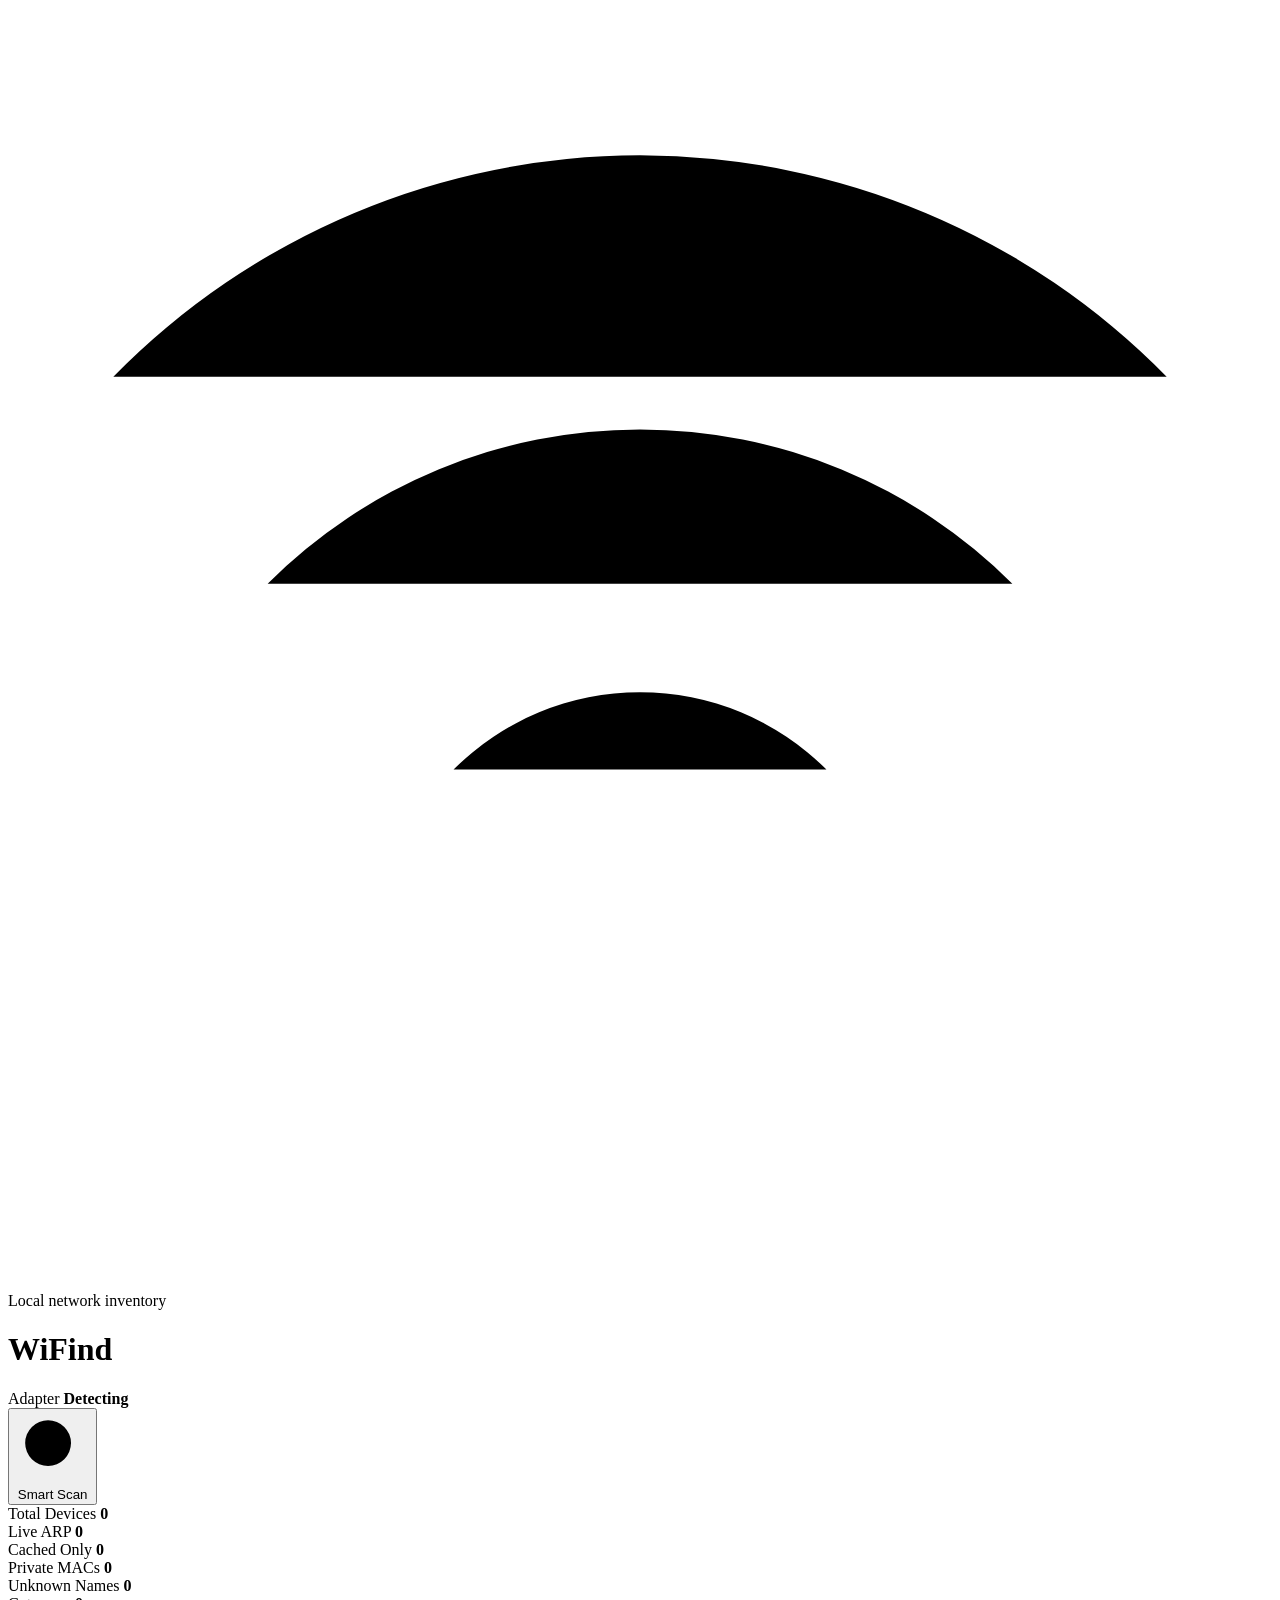
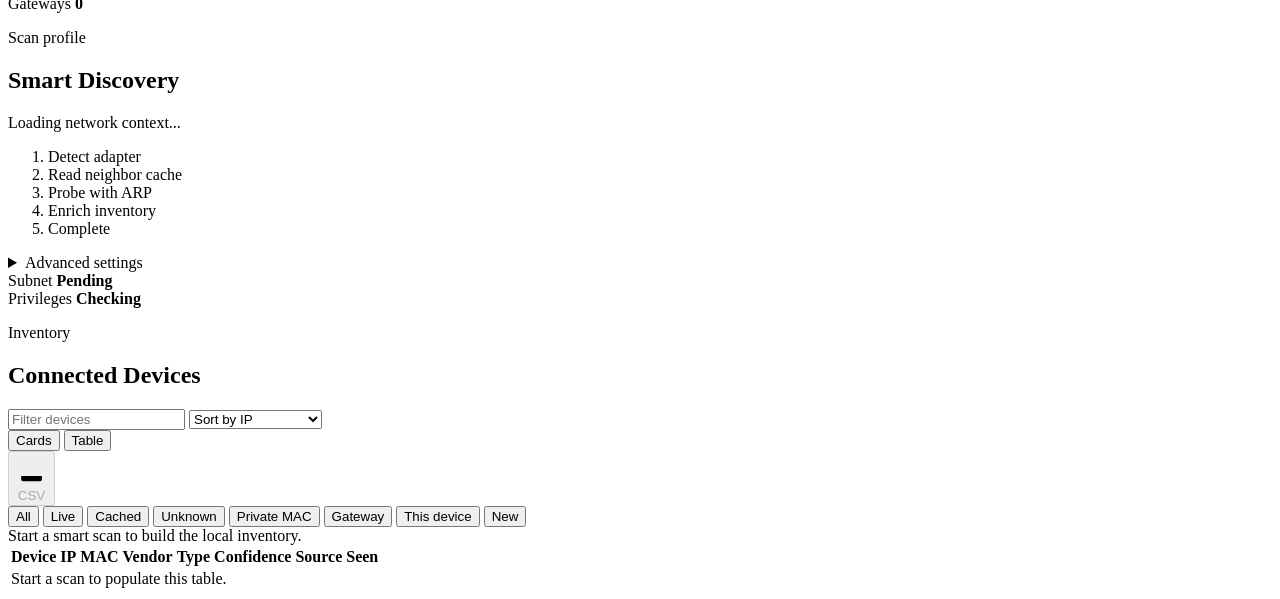
==== static/index.html @ f19a49df "Build smart WiFind scanner dashboard" ====
<!doctype html>
<html lang="en">
  <head>
    <meta charset="utf-8">
    <meta name="viewport" content="width=device-width, initial-scale=1">
    <title>WiFind</title>
    <link rel="stylesheet" href="/styles.css">
  </head>
  <body>
    <main class="app-shell">
      <header class="topbar">
        <div class="brand">
          <div class="brand-mark" aria-hidden="true">
            <svg viewBox="0 0 24 24">
              <path d="M12 19.5h.01M4.93 10.93a10 10 0 0 1 14.14 0M8.46 14.46a5 5 0 0 1 7.08 0M2 7a14 14 0 0 1 20 0" />
            </svg>
          </div>
          <div>
            <p class="eyebrow">Local network inventory</p>
            <h1>WiFind</h1>
          </div>
        </div>

        <div class="topbar-actions">
          <div class="adapter-pill">
            <span>Adapter</span>
            <strong id="active-interface">Detecting</strong>
          </div>
          <button id="scan-button" class="primary-button" type="button">
            <svg viewBox="0 0 24 24" aria-hidden="true">
              <path d="m21 21-4.35-4.35M10.5 18a7.5 7.5 0 1 1 0-15 7.5 7.5 0 0 1 0 15Z" />
            </svg>
            <span>Smart Scan</span>
          </button>
        </div>
      </header>

      <section class="summary-grid" aria-label="Network health summary">
        <article class="metric-card">
          <span>Total Devices</span>
          <strong id="metric-total">0</strong>
        </article>
        <article class="metric-card live">
          <span>Live ARP</span>
          <strong id="metric-live">0</strong>
        </article>
        <article class="metric-card cache">
          <span>Cached Only</span>
          <strong id="metric-cached">0</strong>
        </article>
        <article class="metric-card private">
          <span>Private MACs</span>
          <strong id="metric-private">0</strong>
        </article>
        <article class="metric-card unknown">
          <span>Unknown Names</span>
          <strong id="metric-unknown">0</strong>
        </article>
        <article class="metric-card gateway">
          <span>Gateways</span>
          <strong id="metric-gateways">0</strong>
        </article>
      </section>

      <section class="workspace">
        <aside class="control-panel" aria-label="Scan controls">
          <div class="panel-header">
            <p class="eyebrow">Scan profile</p>
            <h2>Smart Discovery</h2>
          </div>

          <div id="status" class="status" role="status" aria-live="polite">Loading network context...</div>

          <ol class="phase-list" aria-label="Scan progress">
            <li data-phase="context" class="phase active">Detect adapter</li>
            <li data-phase="cache" class="phase">Read neighbor cache</li>
            <li data-phase="arp" class="phase">Probe with ARP</li>
            <li data-phase="enrich" class="phase">Enrich inventory</li>
            <li data-phase="done" class="phase">Complete</li>
          </ol>

          <details class="advanced-panel">
            <summary>Advanced settings</summary>
            <form id="scan-form" class="control-grid">
              <label>
                <span>Target subnet</span>
                <input id="target" name="target" type="text" inputmode="text" placeholder="Auto">
              </label>

              <label>
                <span>Interface</span>
                <input id="interface" name="interface" type="text" placeholder="Auto" list="interfaces">
                <datalist id="interfaces"></datalist>
              </label>

              <div class="number-row">
                <label>
                  <span>Timeout</span>
                  <input id="timeout" name="timeout" type="number" min="0.5" max="10" step="0.5" value="2">
                </label>
                <label>
                  <span>Retries</span>
                  <input id="retries" name="retries" type="number" min="0" max="5" step="1" value="1">
                </label>
              </div>

              <label class="toggle-row">
                <input id="resolve-hostnames" name="resolveHostnames" type="checkbox" checked>
                <span>Resolve hostnames</span>
              </label>
            </form>
          </details>

          <div class="facts">
            <div>
              <span>Subnet</span>
              <strong id="active-target">Pending</strong>
            </div>
            <div>
              <span>Privileges</span>
              <strong id="privilege-state">Checking</strong>
            </div>
          </div>
        </aside>

        <section class="inventory-panel" aria-labelledby="inventory-title">
          <div class="inventory-toolbar">
            <div>
              <p class="eyebrow">Inventory</p>
              <h2 id="inventory-title">Connected Devices</h2>
            </div>
            <div class="toolbar-controls">
              <input id="filter" class="filter-input" type="search" placeholder="Filter devices" aria-label="Filter devices">
              <select id="sort" aria-label="Sort devices">
                <option value="ip">Sort by IP</option>
                <option value="confidence">Sort by confidence</option>
                <option value="type">Sort by type</option>
                <option value="vendor">Sort by vendor</option>
                <option value="lastSeen">Sort by last seen</option>
              </select>
              <div class="view-toggle" role="group" aria-label="View mode">
                <button id="cards-view" class="segmented active" type="button">Cards</button>
                <button id="table-view" class="segmented" type="button">Table</button>
              </div>
              <button id="export-button" class="secondary-button" type="button" disabled>
                <svg viewBox="0 0 24 24" aria-hidden="true">
                  <path d="M12 3v12m0 0 4-4m-4 4-4-4M4 17v2a2 2 0 0 0 2 2h12a2 2 0 0 0 2-2v-2" />
                </svg>
                <span>CSV</span>
              </button>
            </div>
          </div>

          <div class="filter-chips" aria-label="Quick filters">
            <button class="chip active" data-filter="all" type="button">All</button>
            <button class="chip" data-filter="live" type="button">Live</button>
            <button class="chip" data-filter="cached" type="button">Cached</button>
            <button class="chip" data-filter="unknown" type="button">Unknown</button>
            <button class="chip" data-filter="private" type="button">Private MAC</button>
            <button class="chip" data-filter="gateway" type="button">Gateway</button>
            <button class="chip" data-filter="local" type="button">This device</button>
            <button class="chip" data-filter="new" type="button">New</button>
          </div>

          <div id="cards-container" class="device-grid">
            <div class="empty-state">Start a smart scan to build the local inventory.</div>
          </div>

          <div id="table-container" class="table-wrap hidden">
            <table>
              <thead>
                <tr>
                  <th scope="col">Device</th>
                  <th scope="col">IP</th>
                  <th scope="col">MAC</th>
                  <th scope="col">Vendor</th>
                  <th scope="col">Type</th>
                  <th scope="col">Confidence</th>
                  <th scope="col">Source</th>
                  <th scope="col">Seen</th>
                </tr>
              </thead>
              <tbody id="results-body">
                <tr class="empty-row">
                  <td colspan="8">Start a scan to populate this table.</td>
                </tr>
              </tbody>
            </table>
          </div>
        </section>
      </section>
    </main>

    <script src="/app.js" defer></script>
  </body>
</html>
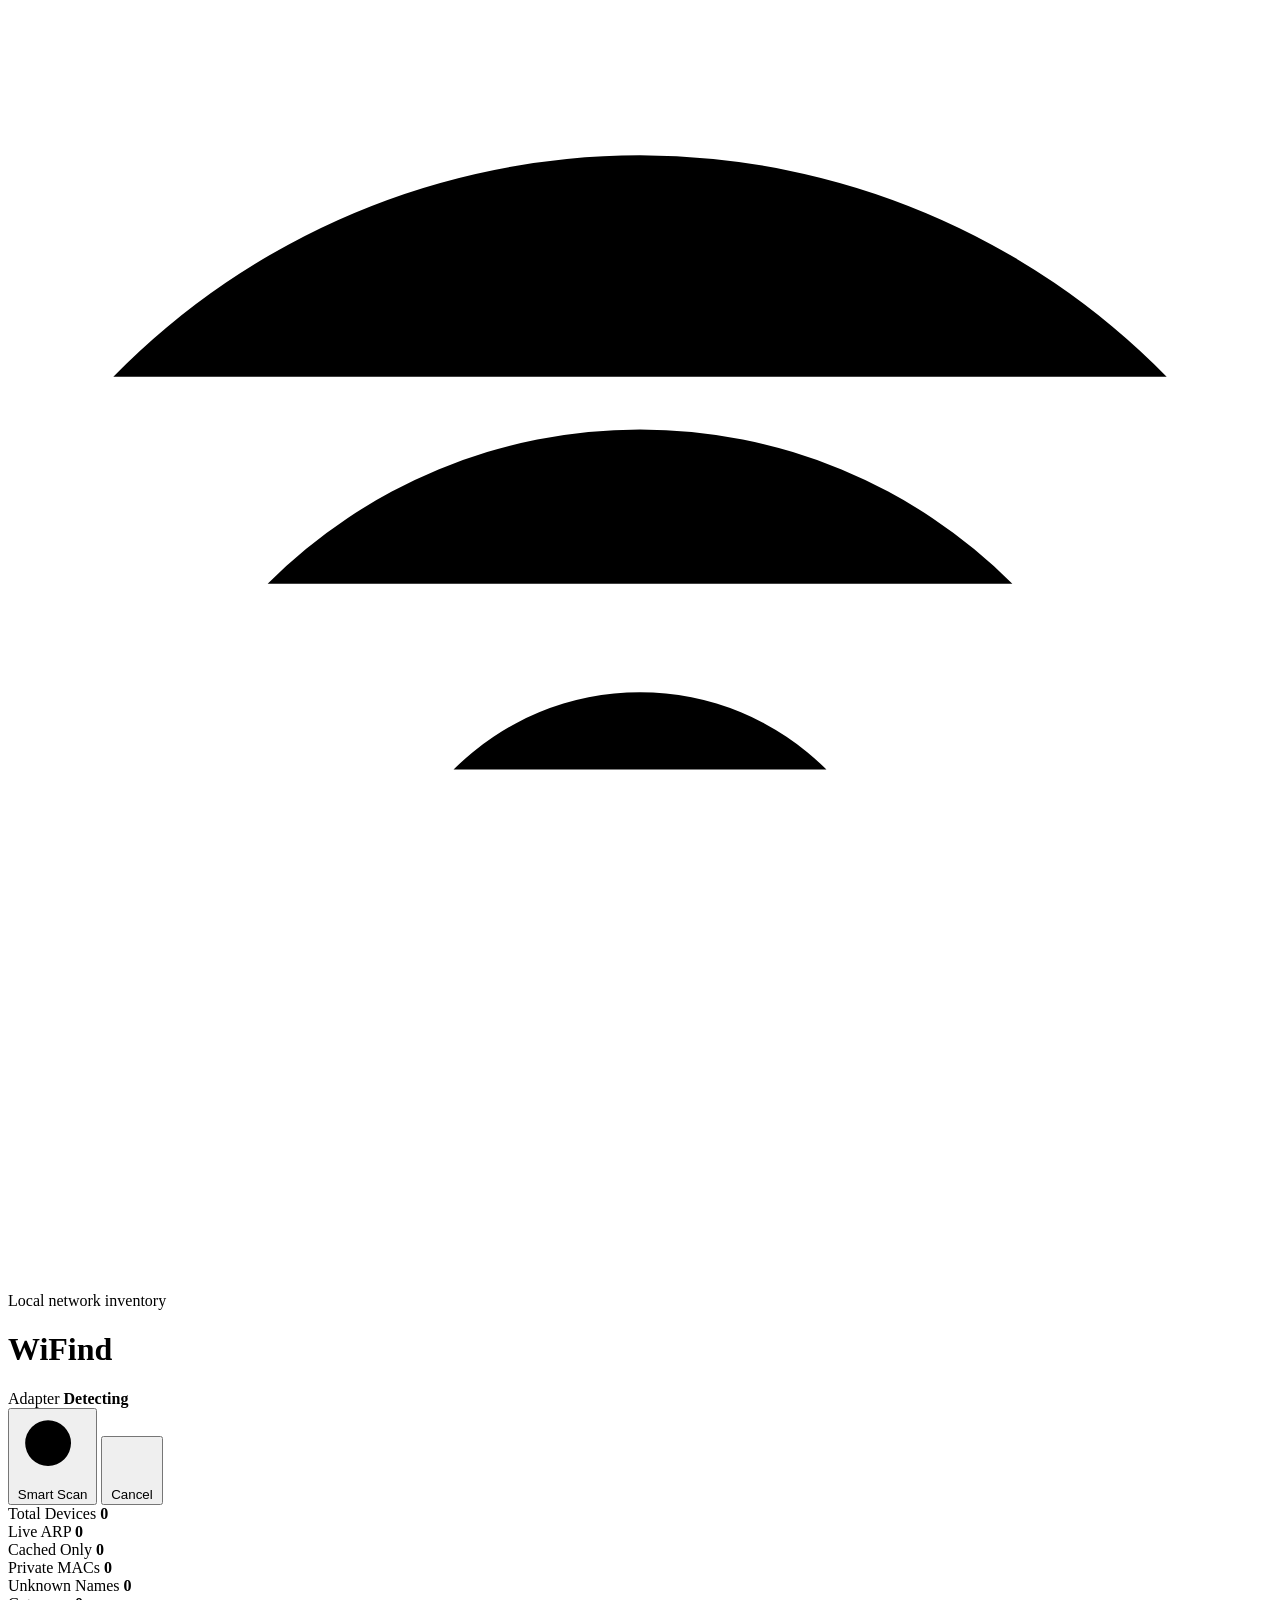
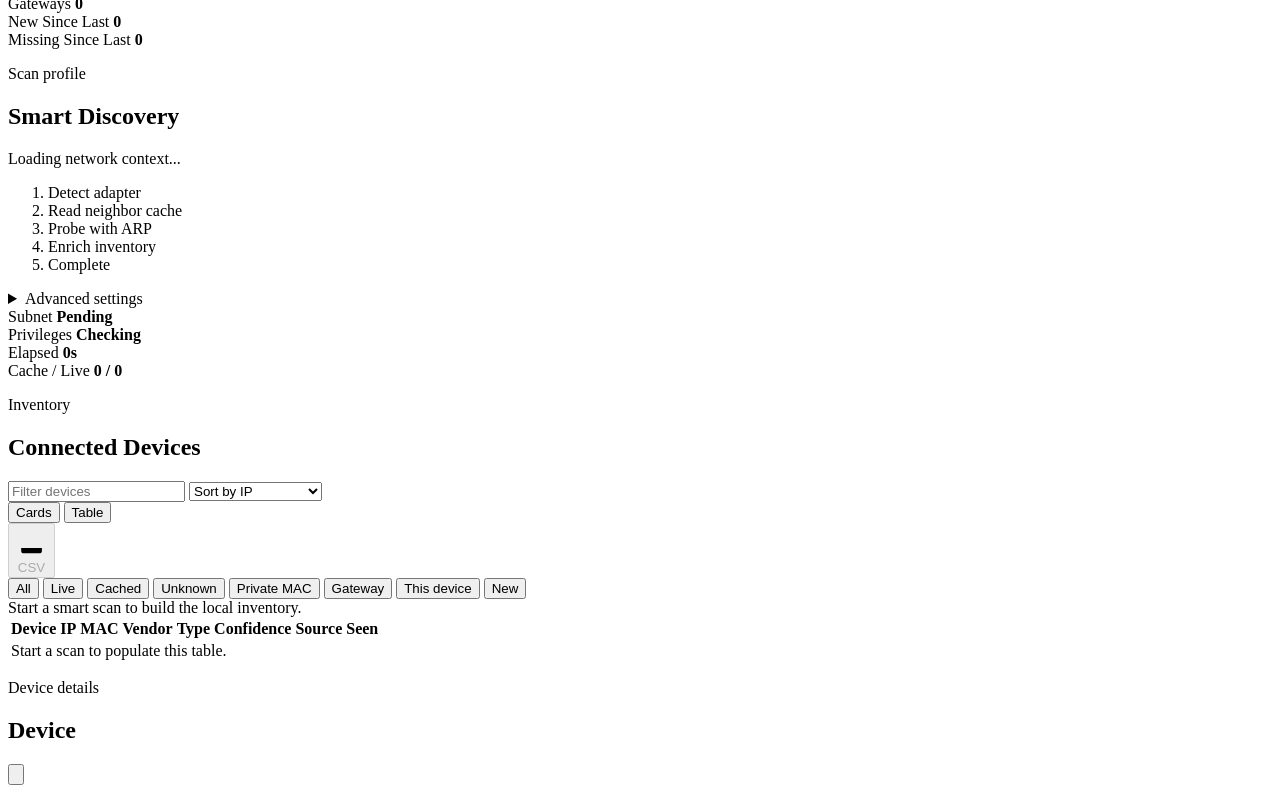
==== commit 2159f0fc: "Add production dashboard controls" ====
--- a/static/index.html
+++ b/static/index.html
@@ -32,6 +32,12 @@
             </svg>
             <span>Smart Scan</span>
           </button>
+          <button id="cancel-button" class="secondary-button hidden" type="button">
+            <svg viewBox="0 0 24 24" aria-hidden="true">
+              <path d="M18 6 6 18M6 6l12 12" />
+            </svg>
+            <span>Cancel</span>
+          </button>
         </div>
       </header>
 
@@ -59,6 +65,14 @@
         <article class="metric-card gateway">
           <span>Gateways</span>
           <strong id="metric-gateways">0</strong>
+        </article>
+        <article class="metric-card new-scan">
+          <span>New Since Last</span>
+          <strong id="metric-new-scan">0</strong>
+        </article>
+        <article class="metric-card missing">
+          <span>Missing Since Last</span>
+          <strong id="metric-missing">0</strong>
         </article>
       </section>
 
@@ -108,6 +122,25 @@
                 <input id="resolve-hostnames" name="resolveHostnames" type="checkbox" checked>
                 <span>Resolve hostnames</span>
               </label>
+
+              <label class="toggle-row">
+                <input id="notify-new" name="notifyNew" type="checkbox">
+                <span>Notify on new devices</span>
+              </label>
+
+              <label class="toggle-row">
+                <input id="auto-rescan" name="autoRescan" type="checkbox">
+                <span>Auto rescan</span>
+              </label>
+
+              <label>
+                <span>Rescan interval</span>
+                <select id="rescan-interval" name="rescanInterval">
+                  <option value="60">Every 1 minute</option>
+                  <option value="300" selected>Every 5 minutes</option>
+                  <option value="900">Every 15 minutes</option>
+                </select>
+              </label>
             </form>
           </details>
 
@@ -119,6 +152,14 @@
             <div>
               <span>Privileges</span>
               <strong id="privilege-state">Checking</strong>
+            </div>
+            <div>
+              <span>Elapsed</span>
+              <strong id="progress-elapsed">0s</strong>
+            </div>
+            <div>
+              <span>Cache / Live</span>
+              <strong id="progress-counts">0 / 0</strong>
             </div>
           </div>
         </aside>
@@ -189,6 +230,24 @@
           </div>
         </section>
       </section>
+
+      <aside id="detail-drawer" class="detail-drawer hidden" aria-labelledby="detail-title" aria-hidden="true">
+        <div class="detail-panel">
+          <div class="detail-header">
+            <div>
+              <p class="eyebrow">Device details</p>
+              <h2 id="detail-title">Device</h2>
+            </div>
+            <button id="detail-close" class="icon-button" type="button" aria-label="Close device details">
+              <svg viewBox="0 0 24 24" aria-hidden="true">
+                <path d="M18 6 6 18M6 6l12 12" />
+              </svg>
+            </button>
+          </div>
+          <dl id="detail-content" class="detail-grid"></dl>
+          <div id="detail-notes" class="notes"></div>
+        </div>
+      </aside>
     </main>
 
     <script src="/app.js" defer></script>
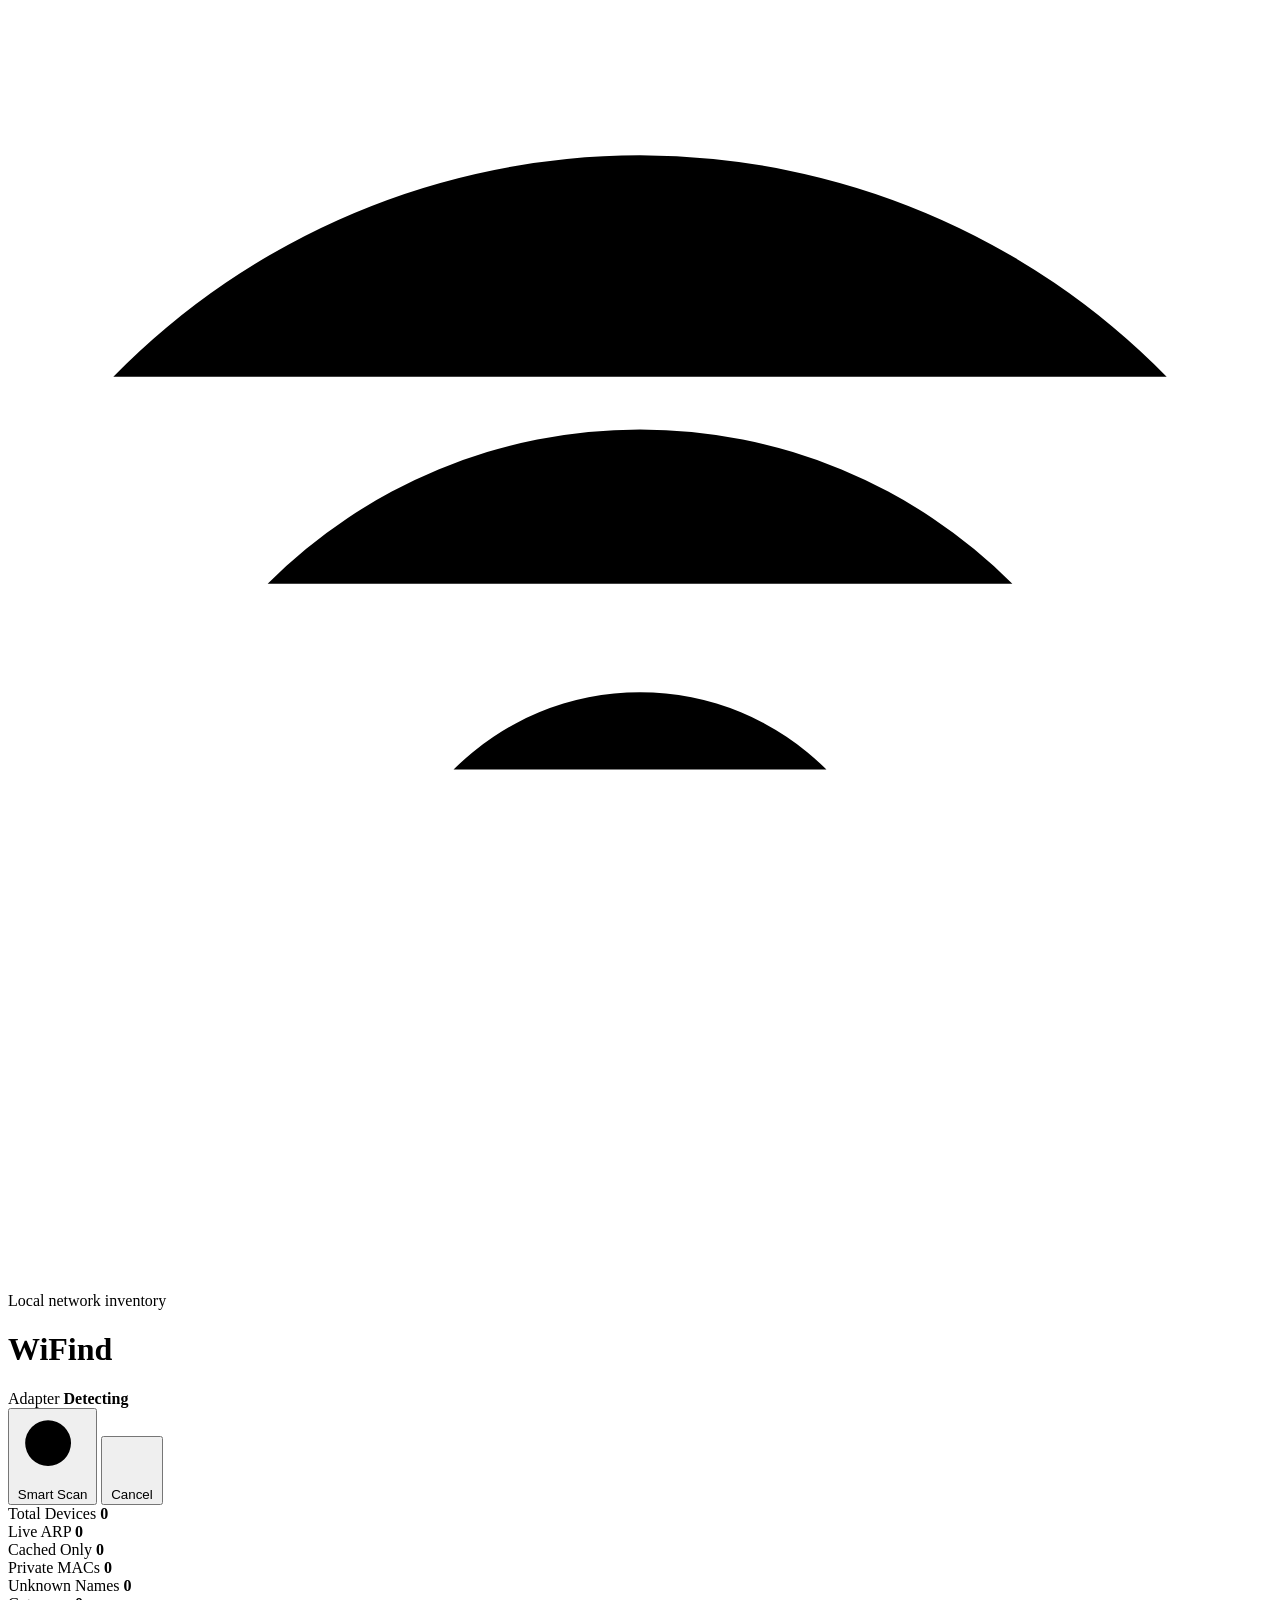
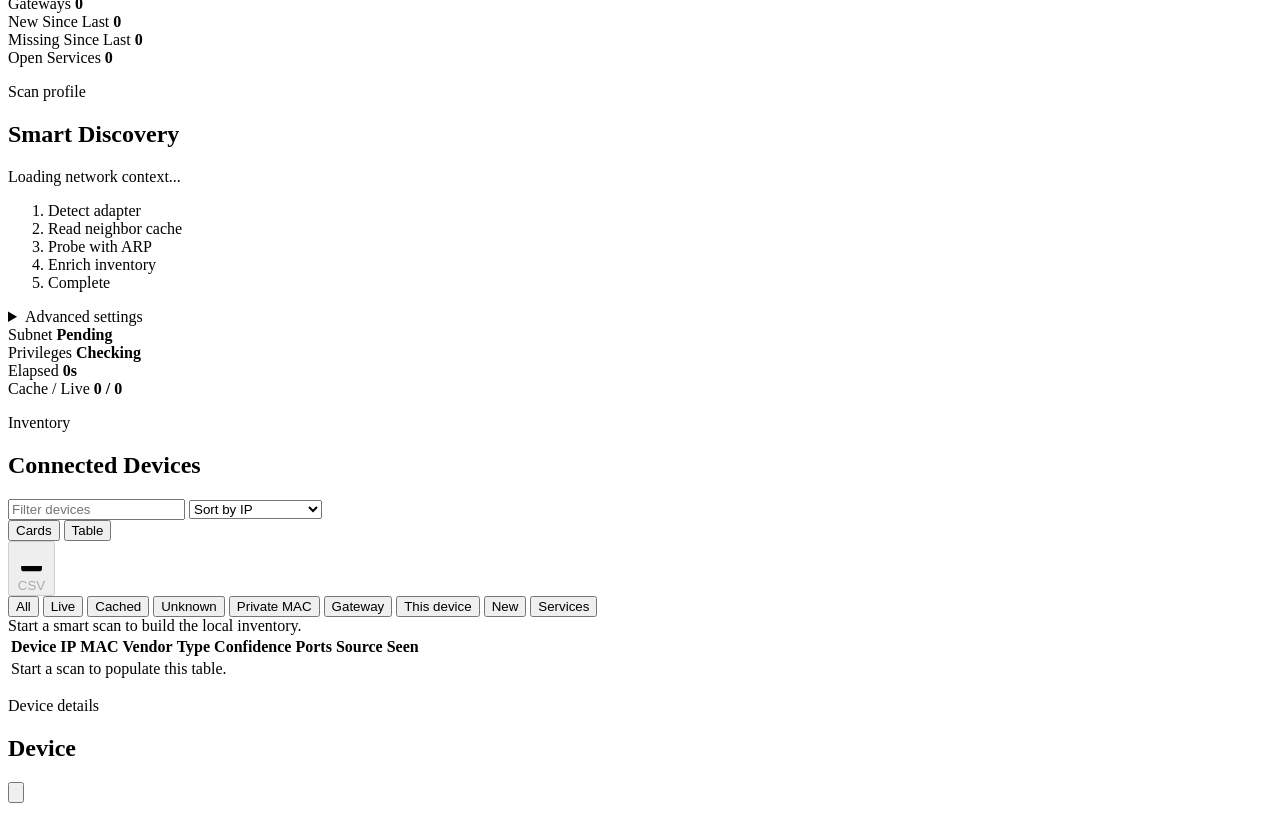
==== commit d3edc0a2: "Add service probes and network timeline logging" ====
--- a/static/index.html
+++ b/static/index.html
@@ -73,6 +73,10 @@
         <article class="metric-card missing">
           <span>Missing Since Last</span>
           <strong id="metric-missing">0</strong>
+        </article>
+        <article class="metric-card services">
+          <span>Open Services</span>
+          <strong id="metric-services">0</strong>
         </article>
       </section>
 
@@ -201,6 +205,7 @@
             <button class="chip" data-filter="gateway" type="button">Gateway</button>
             <button class="chip" data-filter="local" type="button">This device</button>
             <button class="chip" data-filter="new" type="button">New</button>
+            <button class="chip" data-filter="services" type="button">Services</button>
           </div>
 
           <div id="cards-container" class="device-grid">
@@ -217,13 +222,14 @@
                   <th scope="col">Vendor</th>
                   <th scope="col">Type</th>
                   <th scope="col">Confidence</th>
+                  <th scope="col">Ports</th>
                   <th scope="col">Source</th>
                   <th scope="col">Seen</th>
                 </tr>
               </thead>
               <tbody id="results-body">
                 <tr class="empty-row">
-                  <td colspan="8">Start a scan to populate this table.</td>
+                  <td colspan="9">Start a scan to populate this table.</td>
                 </tr>
               </tbody>
             </table>
